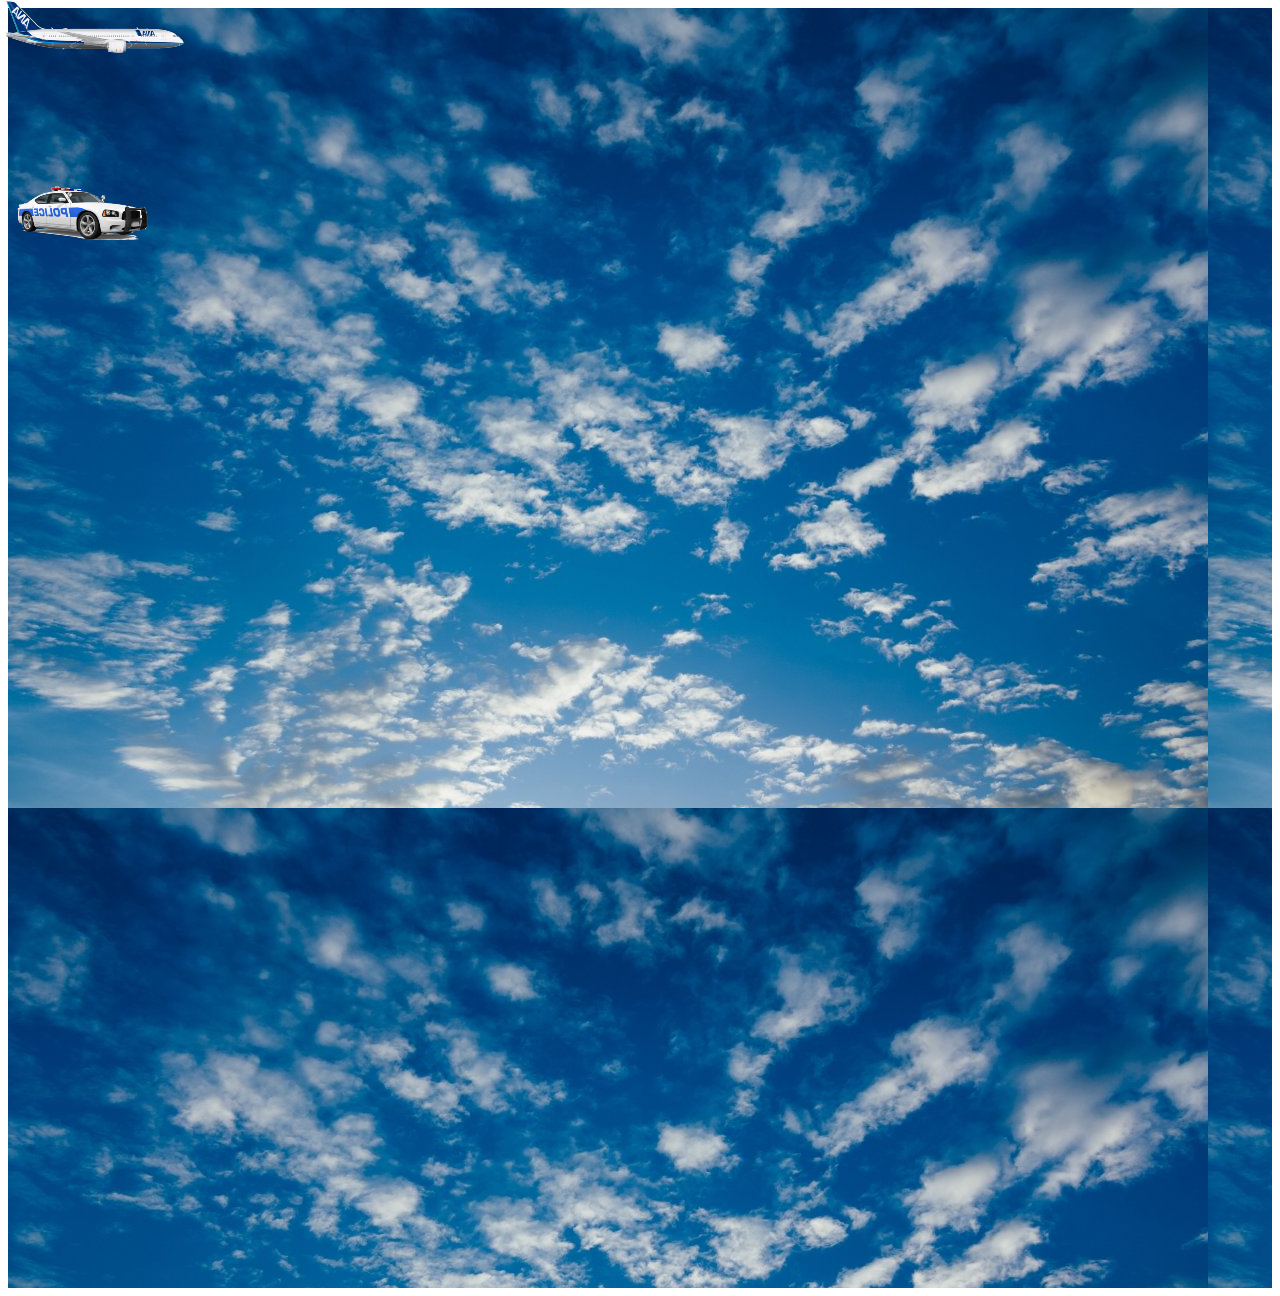
==== index.html @ 4da40eb1 "completed, lesson18" ====
<!DOCTYPE html>
<html lang="en">
  <head>
    <meta charset="UTF-8" />
    <meta http-equiv="X-UA-Compatible" content="IE=edge" />
    <meta name="viewport" content="width=device-width, initial-scale=1.0" />
    <title>Document</title>
    <script defer src="js/script.js"></script>
    <link rel="stylesheet" href="css/style.css" />
  </head>
  <body>
    <div class="container">
      <div class="airplane">
        <img src="airplane.png" alt="" />
      </div>
      <div class="man">
        <img src="man.png" alt="" />
      </div>
    </div>
  </body>
</html>
---- css/style.css ----
.container {
  background-image: url(../air.jpg);
  height: 1280px;
}
img {
  transform: scaleX(-1);
}
.man {
  position: absolute;
  top: 160px;
}
.airplane {
  position: absolute;
  left: 0;
  top: 0;
}
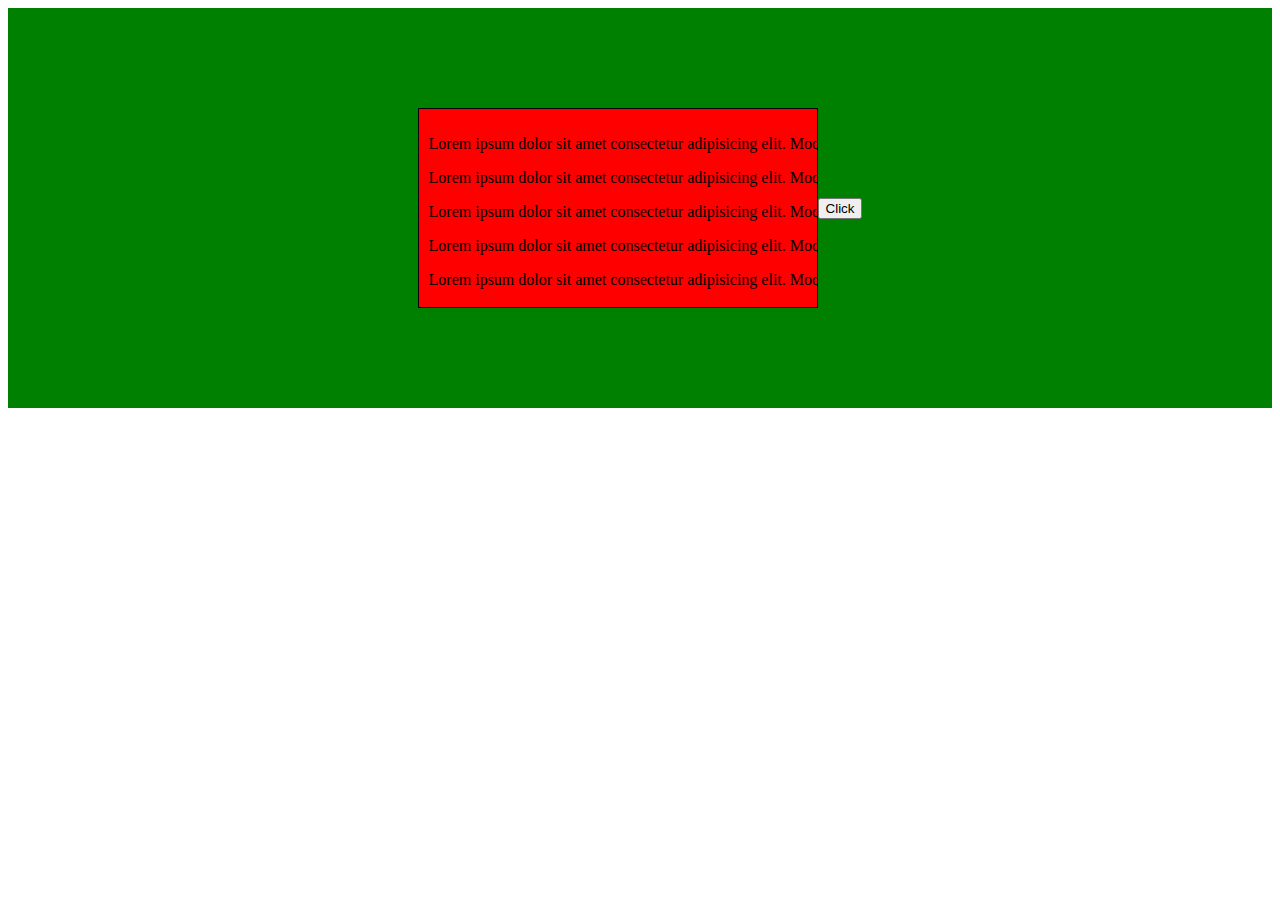
==== commit f2e953fd: "СЃРґРµР°Р»Рё Р°РЅРёРјР°С†РёСЋ СЃ СЃР°РјРѕР»С‘С‚РёРєР°РјРё" ====
--- a/index.html
+++ b/index.html
@@ -9,13 +9,82 @@
     <link rel="stylesheet" href="css/style.css" />
   </head>
   <body>
-    <div class="container">
-      <div class="airplane">
-        <img src="airplane.png" alt="" />
+    <div class="content">
+      <div class="block">
+        <p>
+          Lorem ipsum dolor sit amet consectetur adipisicing elit. Modi minima
+          ipsam id enim, nobis a laudantium ullam consectetur architecto. Iusto
+          quae sit modi delectus, temporibus deserunt nisi nulla? Numquam,
+          consectetur? Maxime, officiis qui sunt, quidem molestias voluptates
+          dolor impedit quis eos error culpa rem vero tempore numquam ratione
+          quasi, ipsum dolore ad animi cumque maiores dolorum. Modi a esse
+          maiores.
+        </p>
+        <p>
+          Lorem ipsum dolor sit amet consectetur adipisicing elit. Modi minima
+          ipsam id enim, nobis a laudantium ullam consectetur architecto. Iusto
+          quae sit modi delectus, temporibus deserunt nisi nulla? Numquam,
+          consectetur? Maxime, officiis qui sunt, quidem molestias voluptates
+          dolor impedit quis eos error culpa rem vero tempore numquam ratione
+          quasi, ipsum dolore ad animi cumque maiores dolorum. Modi a esse
+          maiores.
+        </p>
+        <p>
+          Lorem ipsum dolor sit amet consectetur adipisicing elit. Modi minima
+          ipsam id enim, nobis a laudantium ullam consectetur architecto. Iusto
+          quae sit modi delectus, temporibus deserunt nisi nulla? Numquam,
+          consectetur? Maxime, officiis qui sunt, quidem molestias voluptates
+          dolor impedit quis eos error culpa rem vero tempore numquam ratione
+          quasi, ipsum dolore ad animi cumque maiores dolorum. Modi a esse
+          maiores.
+        </p>
+        <p>
+          Lorem ipsum dolor sit amet consectetur adipisicing elit. Modi minima
+          ipsam id enim, nobis a laudantium ullam consectetur architecto. Iusto
+          quae sit modi delectus, temporibus deserunt nisi nulla? Numquam,
+          consectetur? Maxime, officiis qui sunt, quidem molestias voluptates
+          dolor impedit quis eos error culpa rem vero tempore numquam ratione
+          quasi, ipsum dolore ad animi cumque maiores dolorum. Modi a esse
+          maiores.
+        </p>
+        <p>
+          Lorem ipsum dolor sit amet consectetur adipisicing elit. Modi minima
+          ipsam id enim, nobis a laudantium ullam consectetur architecto. Iusto
+          quae sit modi delectus, temporibus deserunt nisi nulla? Numquam,
+          consectetur? Maxime, officiis qui sunt, quidem molestias voluptates
+          dolor impedit quis eos error culpa rem vero tempore numquam ratione
+          quasi, ipsum dolore ad animi cumque maiores dolorum. Modi a esse
+          maiores.
+        </p>
+        <p>
+          Lorem ipsum dolor sit amet consectetur adipisicing elit. Modi minima
+          ipsam id enim, nobis a laudantium ullam consectetur architecto. Iusto
+          quae sit modi delectus, temporibus deserunt nisi nulla? Numquam,
+          consectetur? Maxime, officiis qui sunt, quidem molestias voluptates
+          dolor impedit quis eos error culpa rem vero tempore numquam ratione
+          quasi, ipsum dolore ad animi cumque maiores dolorum. Modi a esse
+          maiores.
+        </p>
+        <p>
+          Lorem ipsum dolor sit amet consectetur adipisicing elit. Modi minima
+          ipsam id enim, nobis a laudantium ullam consectetur architecto. Iusto
+          quae sit modi delectus, temporibus deserunt nisi nulla? Numquam,
+          consectetur? Maxime, officiis qui sunt, quidem molestias voluptates
+          dolor impedit quis eos error culpa rem vero tempore numquam ratione
+          quasi, ipsum dolore ad animi cumque maiores dolorum. Modi a esse
+          maiores.
+        </p>
+        <p>
+          Lorem ipsum dolor sit amet consectetur adipisicing elit. Modi minima
+          ipsam id enim, nobis a laudantium ullam consectetur architecto. Iusto
+          quae sit modi delectus, temporibus deserunt nisi nulla? Numquam,
+          consectetur? Maxime, officiis qui sunt, quidem molestias voluptates
+          dolor impedit quis eos error culpa rem vero tempore numquam ratione
+          quasi, ipsum dolore ad animi cumque maiores dolorum. Modi a esse
+          maiores.
+        </p>
       </div>
-      <div class="man">
-        <img src="man.png" alt="" />
-      </div>
+      <button id="btn">Click</button>
     </div>
   </body>
 </html>
--- a/css/style.css
+++ b/css/style.css
@@ -1,3 +1,6 @@
+* {
+  box-sizing: border-box;
+}
 .container {
   background-image: url(../air.jpg);
   height: 1280px;
@@ -14,3 +17,23 @@
   left: 0;
   top: 0;
 }
+.content {
+  display: block;
+  height: 400px;
+  width: 100%;
+  display: flex;
+  justify-content: center;
+  align-items: center;
+  background-color: green;
+}
+.block {
+  padding: 10px;
+  border: 1px solid #000;
+  width: 400px;
+  height: 200px;
+  overflow: scroll;
+  background-color: red;
+}
+p {
+  width: max-content;
+}
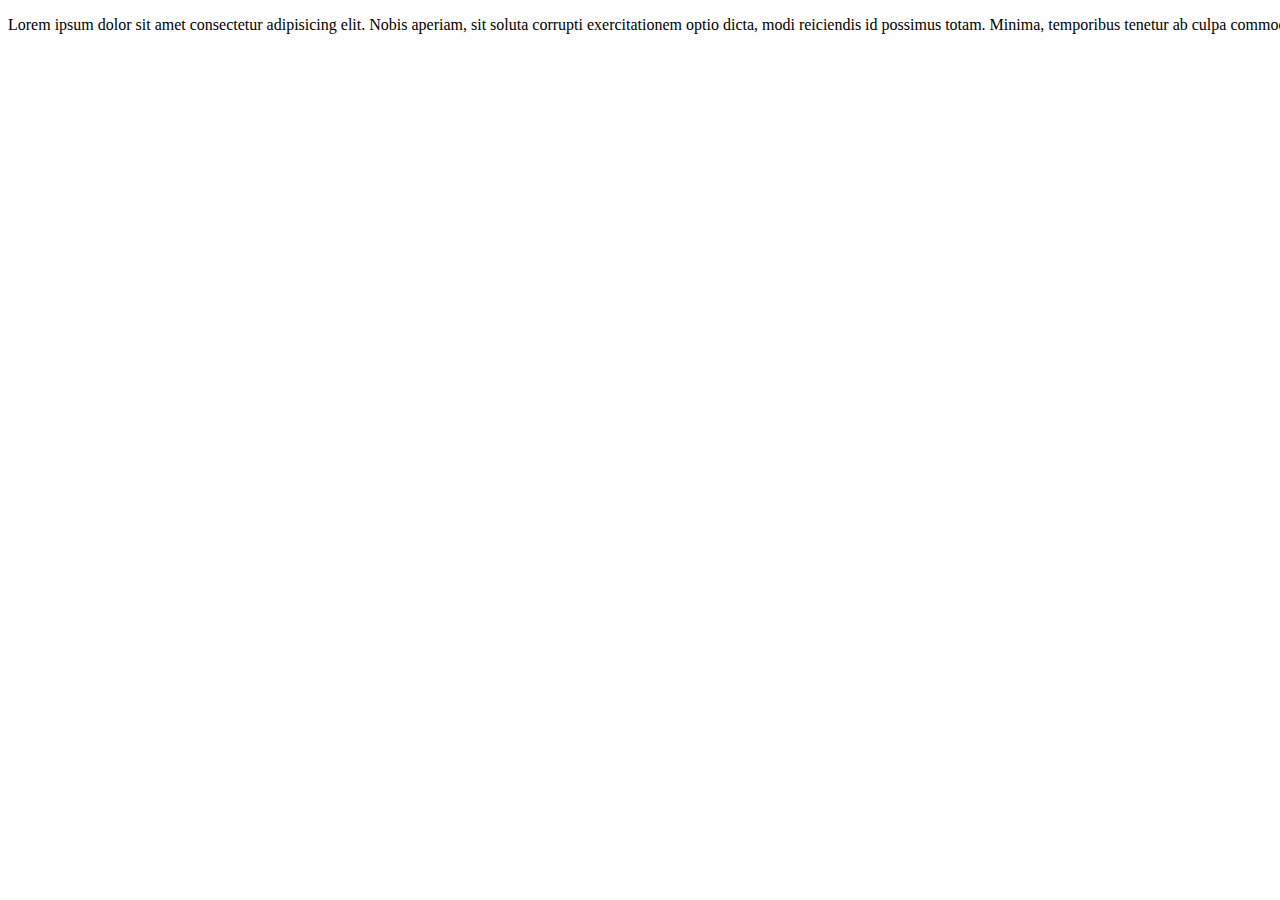
==== commit 85a03130: "РІС‹РїРѕР»РЅРµРЅР° РїРµСЂРІР°СЏ С‡Р°СЃС‚СЊ СѓСЂРѕРєР°" ====
--- a/index.html
+++ b/index.html
@@ -9,82 +9,23 @@
     <link rel="stylesheet" href="css/style.css" />
   </head>
   <body>
-    <div class="content">
-      <div class="block">
-        <p>
-          Lorem ipsum dolor sit amet consectetur adipisicing elit. Modi minima
-          ipsam id enim, nobis a laudantium ullam consectetur architecto. Iusto
-          quae sit modi delectus, temporibus deserunt nisi nulla? Numquam,
-          consectetur? Maxime, officiis qui sunt, quidem molestias voluptates
-          dolor impedit quis eos error culpa rem vero tempore numquam ratione
-          quasi, ipsum dolore ad animi cumque maiores dolorum. Modi a esse
-          maiores.
-        </p>
-        <p>
-          Lorem ipsum dolor sit amet consectetur adipisicing elit. Modi minima
-          ipsam id enim, nobis a laudantium ullam consectetur architecto. Iusto
-          quae sit modi delectus, temporibus deserunt nisi nulla? Numquam,
-          consectetur? Maxime, officiis qui sunt, quidem molestias voluptates
-          dolor impedit quis eos error culpa rem vero tempore numquam ratione
-          quasi, ipsum dolore ad animi cumque maiores dolorum. Modi a esse
-          maiores.
-        </p>
-        <p>
-          Lorem ipsum dolor sit amet consectetur adipisicing elit. Modi minima
-          ipsam id enim, nobis a laudantium ullam consectetur architecto. Iusto
-          quae sit modi delectus, temporibus deserunt nisi nulla? Numquam,
-          consectetur? Maxime, officiis qui sunt, quidem molestias voluptates
-          dolor impedit quis eos error culpa rem vero tempore numquam ratione
-          quasi, ipsum dolore ad animi cumque maiores dolorum. Modi a esse
-          maiores.
-        </p>
-        <p>
-          Lorem ipsum dolor sit amet consectetur adipisicing elit. Modi minima
-          ipsam id enim, nobis a laudantium ullam consectetur architecto. Iusto
-          quae sit modi delectus, temporibus deserunt nisi nulla? Numquam,
-          consectetur? Maxime, officiis qui sunt, quidem molestias voluptates
-          dolor impedit quis eos error culpa rem vero tempore numquam ratione
-          quasi, ipsum dolore ad animi cumque maiores dolorum. Modi a esse
-          maiores.
-        </p>
-        <p>
-          Lorem ipsum dolor sit amet consectetur adipisicing elit. Modi minima
-          ipsam id enim, nobis a laudantium ullam consectetur architecto. Iusto
-          quae sit modi delectus, temporibus deserunt nisi nulla? Numquam,
-          consectetur? Maxime, officiis qui sunt, quidem molestias voluptates
-          dolor impedit quis eos error culpa rem vero tempore numquam ratione
-          quasi, ipsum dolore ad animi cumque maiores dolorum. Modi a esse
-          maiores.
-        </p>
-        <p>
-          Lorem ipsum dolor sit amet consectetur adipisicing elit. Modi minima
-          ipsam id enim, nobis a laudantium ullam consectetur architecto. Iusto
-          quae sit modi delectus, temporibus deserunt nisi nulla? Numquam,
-          consectetur? Maxime, officiis qui sunt, quidem molestias voluptates
-          dolor impedit quis eos error culpa rem vero tempore numquam ratione
-          quasi, ipsum dolore ad animi cumque maiores dolorum. Modi a esse
-          maiores.
-        </p>
-        <p>
-          Lorem ipsum dolor sit amet consectetur adipisicing elit. Modi minima
-          ipsam id enim, nobis a laudantium ullam consectetur architecto. Iusto
-          quae sit modi delectus, temporibus deserunt nisi nulla? Numquam,
-          consectetur? Maxime, officiis qui sunt, quidem molestias voluptates
-          dolor impedit quis eos error culpa rem vero tempore numquam ratione
-          quasi, ipsum dolore ad animi cumque maiores dolorum. Modi a esse
-          maiores.
-        </p>
-        <p>
-          Lorem ipsum dolor sit amet consectetur adipisicing elit. Modi minima
-          ipsam id enim, nobis a laudantium ullam consectetur architecto. Iusto
-          quae sit modi delectus, temporibus deserunt nisi nulla? Numquam,
-          consectetur? Maxime, officiis qui sunt, quidem molestias voluptates
-          dolor impedit quis eos error culpa rem vero tempore numquam ratione
-          quasi, ipsum dolore ad animi cumque maiores dolorum. Modi a esse
-          maiores.
-        </p>
-      </div>
-      <button id="btn">Click</button>
-    </div>
+    <p class="text" id="text">
+      Lorem ipsum dolor sit amet consectetur adipisicing elit. Nobis aperiam,
+      sit soluta corrupti exercitationem optio dicta, modi reiciendis id
+      possimus totam. Minima, temporibus tenetur ab culpa commodi cum aliquam
+      ut. Aliquam quod est ad neque omnis soluta voluptates, esse aliquid at non
+      excepturi, laudantium nostrum commodi. Maiores, molestiae porro dolore
+      possimus, ipsa tenetur illo ullam rerum aliquid saepe, commodi aspernatur.
+      Explicabo, sunt! Debitis ad laborum molestiae quas sapiente dolorum nihil
+      libero aliquam, quod voluptatum iure a rerum ut. Beatae cum voluptatem
+      accusantium magnam, debitis odit sit quis tempora laborum eaque. Atque
+      saepe nobis, itaque tempora ducimus aliquam voluptates autem perferendis
+      odit accusamus provident dolore nostrum! Nobis nisi, tempore perspiciatis
+      temporibus atque qui at labore similique blanditiis architecto mollitia
+      nesciunt inventore. Distinctio obcaecati incidunt consectetur molestias
+      officiis molestiae deleniti quidem ipsum iste! Error itaque placeat quod
+      provident magnam iusto ducimus nihil aliquam natus officia? Ipsa dolore
+      ducimus recusandae impedit dicta nihil.
+    </p>
   </body>
 </html>
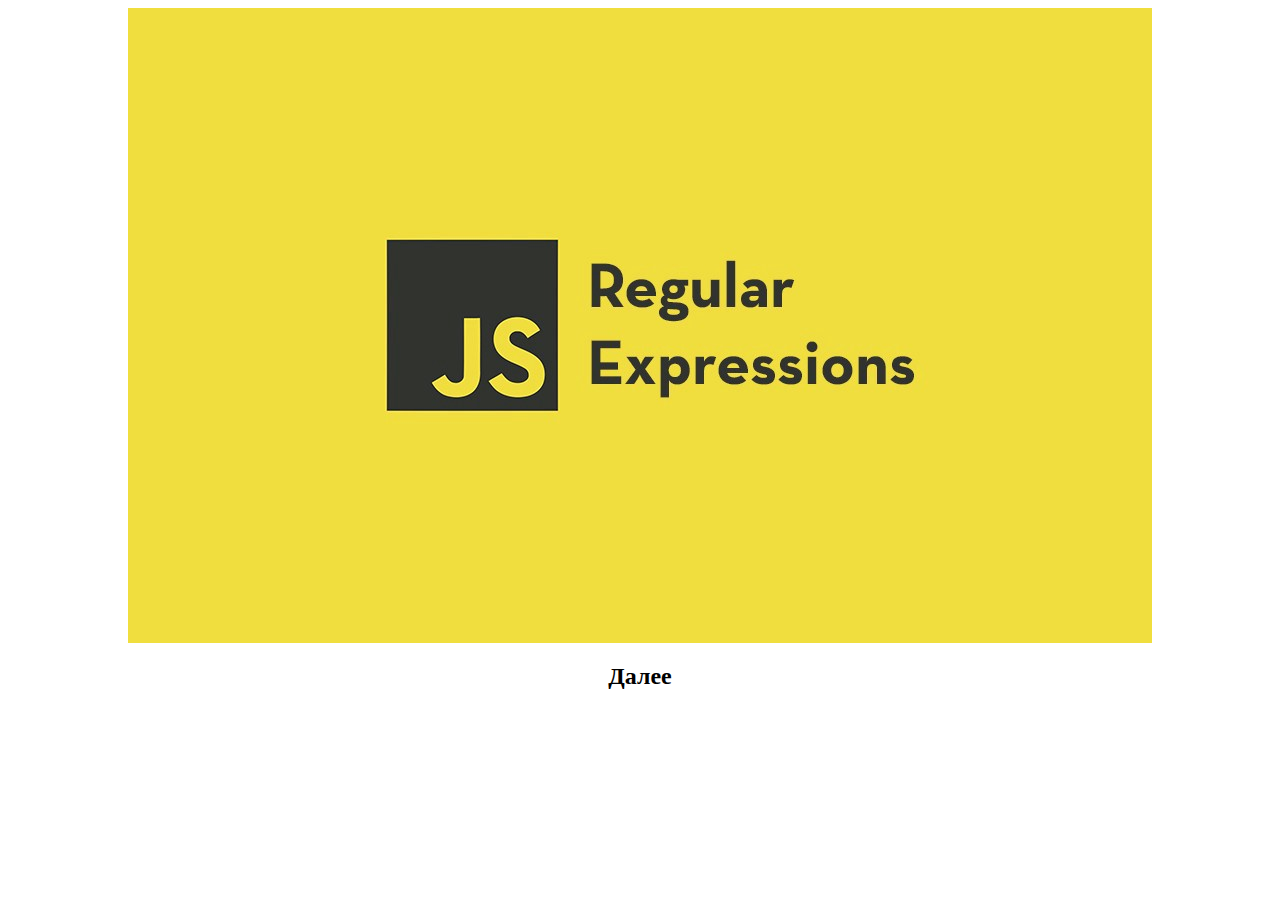
==== commit cca6e879: "РІС‹РїРѕР»РЅРµРЅР° 2 С‡Р°СЃС‚СЊ РІРёРґРµРѕ" ====
--- a/index.html
+++ b/index.html
@@ -4,28 +4,18 @@
     <meta charset="UTF-8" />
     <meta http-equiv="X-UA-Compatible" content="IE=edge" />
     <meta name="viewport" content="width=device-width, initial-scale=1.0" />
-    <title>Document</title>
-    <script defer src="js/script.js"></script>
-    <link rel="stylesheet" href="css/style.css" />
+    <link rel="stylesheet" href="./style.css" />
+    <script src="js/script.js" defer></script>
+    <title>RegExp</title>
   </head>
+
   <body>
-    <p class="text" id="text">
-      Lorem ipsum dolor sit amet consectetur adipisicing elit. Nobis aperiam,
-      sit soluta corrupti exercitationem optio dicta, modi reiciendis id
-      possimus totam. Minima, temporibus tenetur ab culpa commodi cum aliquam
-      ut. Aliquam quod est ad neque omnis soluta voluptates, esse aliquid at non
-      excepturi, laudantium nostrum commodi. Maiores, molestiae porro dolore
-      possimus, ipsa tenetur illo ullam rerum aliquid saepe, commodi aspernatur.
-      Explicabo, sunt! Debitis ad laborum molestiae quas sapiente dolorum nihil
-      libero aliquam, quod voluptatum iure a rerum ut. Beatae cum voluptatem
-      accusantium magnam, debitis odit sit quis tempora laborum eaque. Atque
-      saepe nobis, itaque tempora ducimus aliquam voluptates autem perferendis
-      odit accusamus provident dolore nostrum! Nobis nisi, tempore perspiciatis
-      temporibus atque qui at labore similique blanditiis architecto mollitia
-      nesciunt inventore. Distinctio obcaecati incidunt consectetur molestias
-      officiis molestiae deleniti quidem ipsum iste! Error itaque placeat quod
-      provident magnam iusto ducimus nihil aliquam natus officia? Ipsa dolore
-      ducimus recusandae impedit dicta nihil.
-    </p>
+    <main>
+      <img src="./regexp.jpeg" alt="regexp" />
+
+      <h2 class="title">
+        <a href="./text.html">Далее</a>
+      </h2>
+    </main>
   </body>
 </html>
--- a/style.css
+++ b/style.css
@@ -0,0 +1,57 @@
+main {
+    display: flex;
+    flex-direction: column;
+    align-items: center;
+}
+
+img {
+    max-width: 100%;
+}
+
+.container {
+    width: 100%;
+    max-width: 97%;
+}
+
+.title {
+    text-align: center;
+}
+
+.title a {
+    text-decoration: none;
+    color: black;
+    transition: .3s;
+}
+
+.title a:hover {
+    color: red;
+}
+
+.text {
+    text-align: center;
+    font-size: 30px;
+}
+
+.form-box {
+    display: flex;
+    flex-direction: column;
+    align-items: center;
+}
+
+form {
+    display: flex;
+    flex-direction: column;
+}
+
+input {
+    padding: 5px 10px;
+    margin-bottom: 20px;
+}
+
+button {
+    padding: 10px;
+    background-color: azure;
+    border: 1px solid #000;
+    border-radius: 5px;
+    cursor: pointer;
+}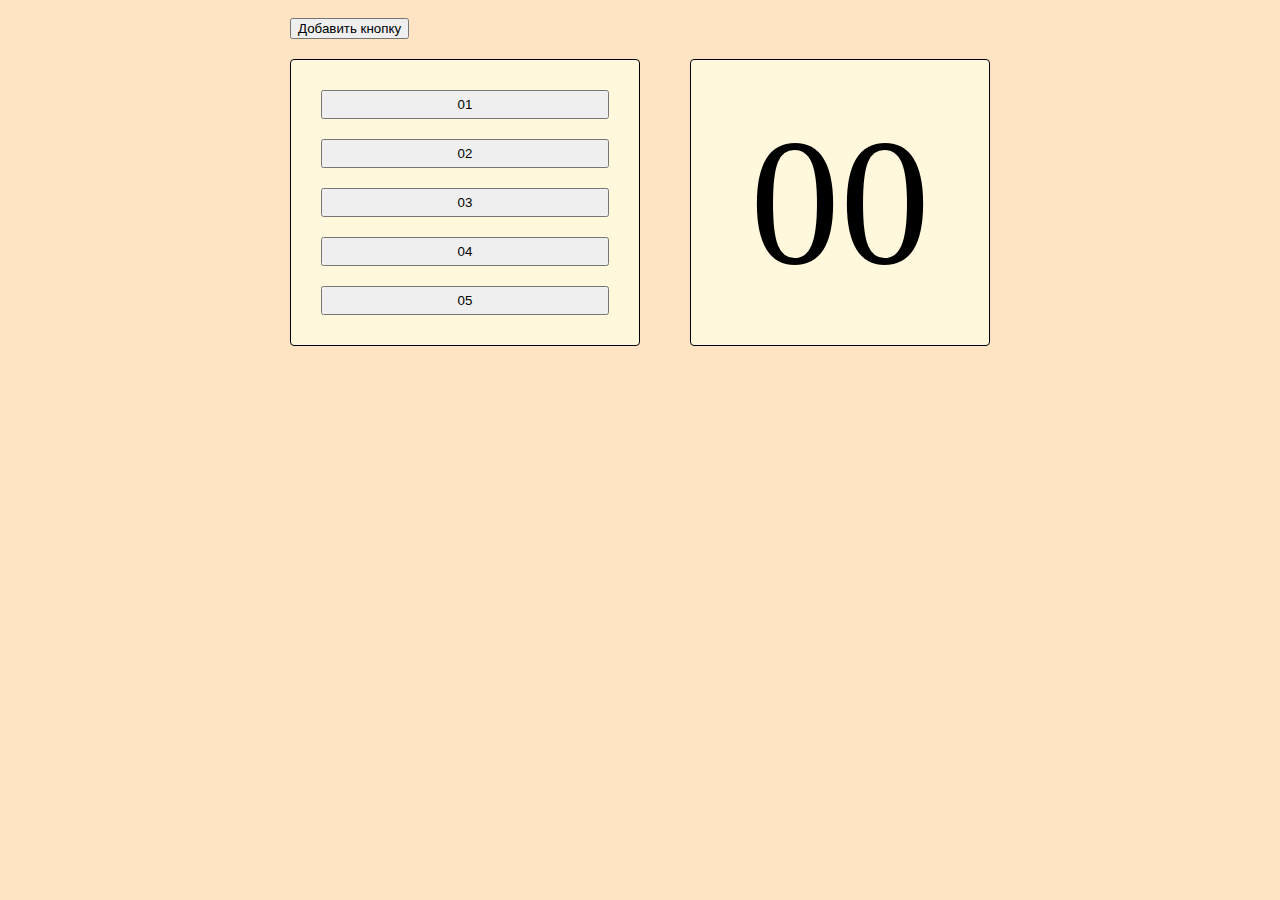
==== commit 1b1394f5: "added file om 22 lesson" ====
--- a/index.html
+++ b/index.html
@@ -1,21 +1,38 @@
 <!DOCTYPE html>
 <html lang="en">
-  <head>
-    <meta charset="UTF-8" />
-    <meta http-equiv="X-UA-Compatible" content="IE=edge" />
-    <meta name="viewport" content="width=device-width, initial-scale=1.0" />
-    <link rel="stylesheet" href="./style.css" />
-    <script src="js/script.js" defer></script>
-    <title>RegExp</title>
-  </head>
 
-  <body>
+<head>
+    <meta charset="UTF-8">
+    <meta http-equiv="X-UA-Compatible" content="IE=edge">
+    <meta name="viewport" content="width=device-width, initial-scale=1.0">
+    <link rel="stylesheet" href="./style.css">
+    <script src="./script.js" defer></script>
+    <title>Document</title>
+</head>
+
+<body>
     <main>
-      <img src="./regexp.jpeg" alt="regexp" />
+        <div class="container">
+            <div class="add-button-box">
+                <button id="add-btn">Добавить кнопку</button>
+            </div>
+        </div>
 
-      <h2 class="title">
-        <a href="./text.html">Далее</a>
-      </h2>
+        <div class="container">
+            <div class="wrapper">
+                <div class="buttons-block">
+                    <button class="btn">01</button>
+                    <button class="btn">02</button>
+                    <button class="btn">03</button>
+                    <button class="btn">04</button>
+                    <button class="btn">05</button>
+                </div>
+                <div class="text-block">
+                    00
+                </div>
+            </div>
+        </div>
     </main>
-  </body>
-</html>
+</body>
+
+</html>--- a/style.css
+++ b/style.css
@@ -1,57 +1,58 @@
+* {
+    box-sizing: border-box;
+}
+
+body {
+    background-color: bisque;
+}
+
 main {
     display: flex;
     flex-direction: column;
     align-items: center;
 }
 
-img {
-    max-width: 100%;
+.container {
+    width: 100%;
+    max-width: 700px;
+    padding-top: 10px;
+    padding-bottom: 10px;
 }
 
-.container {
-    width: 100%;
-    max-width: 97%;
+.wrapper {
+    display: flex;
+    justify-content: space-between;
 }
 
-.title {
-    text-align: center;
-}
-
-.title a {
-    text-decoration: none;
-    color: black;
-    transition: .3s;
-}
-
-.title a:hover {
-    color: red;
-}
-
-.text {
-    text-align: center;
-    font-size: 30px;
-}
-
-.form-box {
+.buttons-block {
     display: flex;
     flex-direction: column;
     align-items: center;
+    width: 350px;
+    padding: 30px;
+    border: 1px solid #000;
+    border-radius: 4px;
+    background-color: cornsilk;
 }
 
-form {
-    display: flex;
-    flex-direction: column;
+.buttons-block button {
+    width: 100%;
+    padding: 5px;
+    cursor: pointer;
 }
 
-input {
-    padding: 5px 10px;
+.buttons-block button:not(:last-child) {
     margin-bottom: 20px;
 }
 
-button {
-    padding: 10px;
-    background-color: azure;
+.text-block {
+    width: 300px;
+    padding: 30px;
     border: 1px solid #000;
-    border-radius: 5px;
-    cursor: pointer;
+    border-radius: 4px;
+    display: flex;
+    justify-content: center;
+    align-items: center;
+    font-size: 180px;
+    background-color: cornsilk;
 }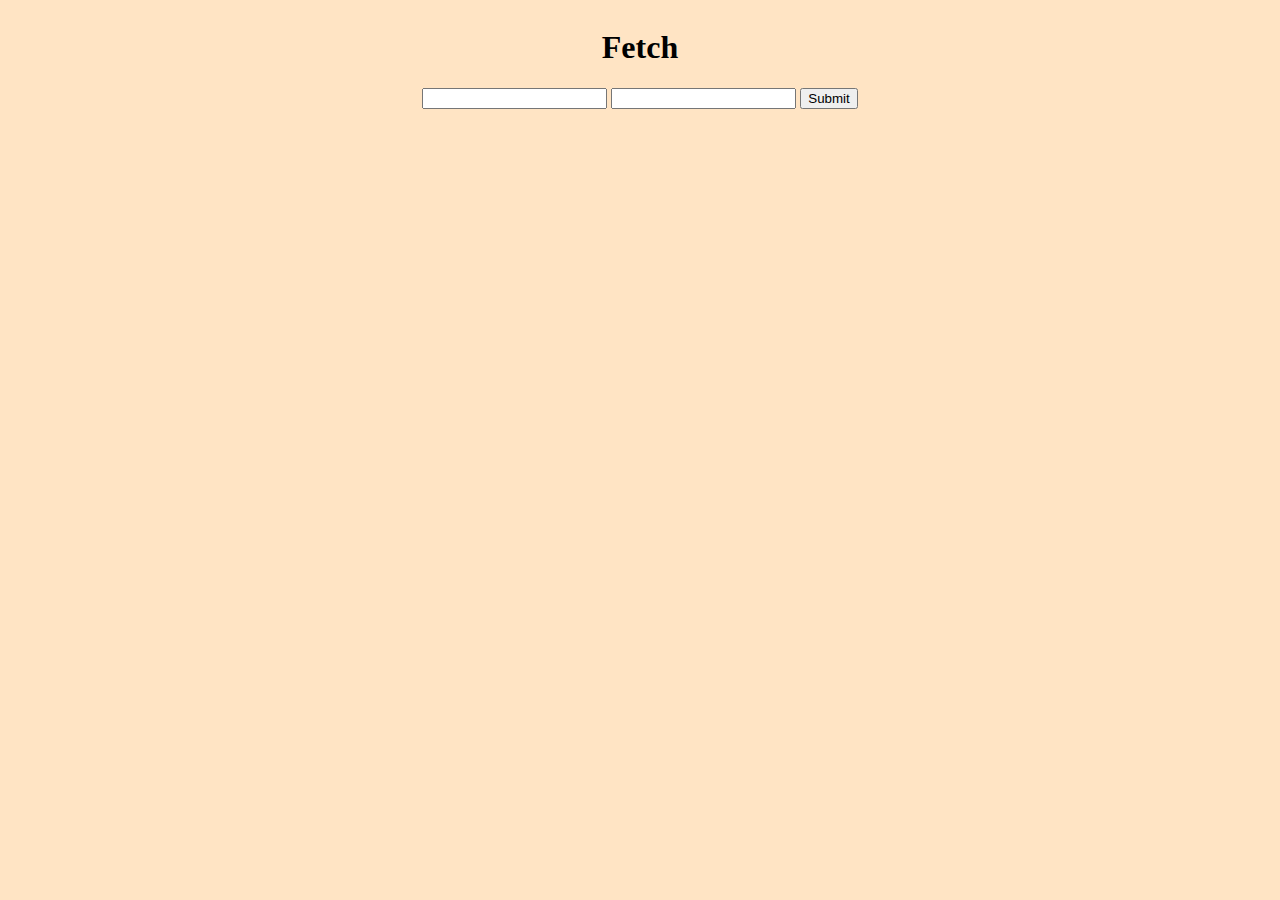
==== commit c48484dc: "completed lesson26" ====
--- a/index.html
+++ b/index.html
@@ -1,38 +1,22 @@
 <!DOCTYPE html>
 <html lang="en">
-
-<head>
-    <meta charset="UTF-8">
-    <meta http-equiv="X-UA-Compatible" content="IE=edge">
-    <meta name="viewport" content="width=device-width, initial-scale=1.0">
-    <link rel="stylesheet" href="./style.css">
+  <head>
+    <meta charset="UTF-8" />
+    <meta http-equiv="X-UA-Compatible" content="IE=edge" />
+    <meta name="viewport" content="width=device-width, initial-scale=1.0" />
+    <link rel="stylesheet" href="./style.css" />
     <script src="./script.js" defer></script>
     <title>Document</title>
-</head>
+  </head>
 
-<body>
+  <body>
     <main>
-        <div class="container">
-            <div class="add-button-box">
-                <button id="add-btn">Добавить кнопку</button>
-            </div>
-        </div>
-
-        <div class="container">
-            <div class="wrapper">
-                <div class="buttons-block">
-                    <button class="btn">01</button>
-                    <button class="btn">02</button>
-                    <button class="btn">03</button>
-                    <button class="btn">04</button>
-                    <button class="btn">05</button>
-                </div>
-                <div class="text-block">
-                    00
-                </div>
-            </div>
-        </div>
+      <h1>Fetch</h1>
+      <form action="#" id="form">
+        <input type="text" id="username" />
+        <input type="text" id="password" />
+        <button type="submit">Submit</button>
+      </form>
     </main>
-</body>
-
-</html>+  </body>
+</html>
